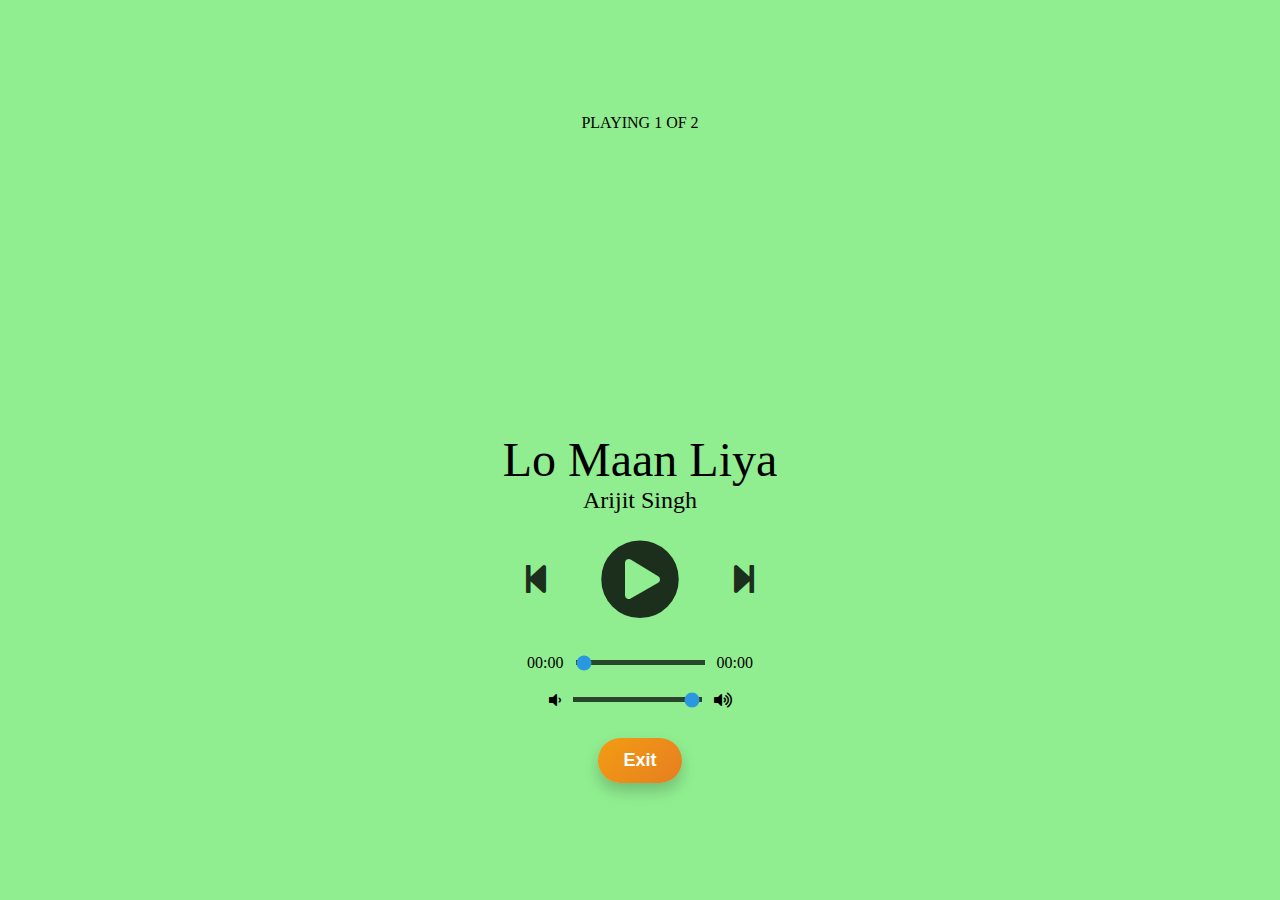
==== index.html @ 1a60ece5 "Add files via upload" ====
<!DOCTYPE html>
<html lang="en">
<head>
  <meta charset="UTF-8">
  <meta name="viewport" content="width=device-width, initial-scale=1.0">
  <title>Simple Music Player</title>
  <!-- Load FontAwesome icons -->
  <link rel="stylesheet" href="https://cdnjs.cloudflare.com/ajax/libs/font-awesome/5.13.0/css/all.min.css">
  <!-- Load the custom CSS style file -->
  <link rel="stylesheet" type="text/css" href="style.css">
</head>
<body>
  <div class="player">
    <div class="details">
      <div class="now-playing">PLAYING x OF y</div>
      <div class="track-art"></div>
      <div class="track-name">Track Name</div>
      <div class="track-artist">Track Artist</div>
    </div>
    <div class="buttons">
      <div class="prev-track" onclick="prevTrack()"><i class="fa fa-step-backward fa-2x"></i></div>
      <div class="playpause-track" onclick="playpauseTrack()"><i class="fa fa-play-circle fa-5x"></i></div>
      <div class="next-track" onclick="nextTrack()"><i class="fa fa-step-forward fa-2x"></i></div>
    </div>
    <div class="slider_container">
      <div class="current-time">00:00</div>
      <input type="range" min="1" max="100" value="0" class="seek_slider" onchange="seekTo()">
      <div class="total-duration">00:00</div>
    </div>
    <div class="slider_container">
      <i class="fa fa-volume-down"></i>
      <input type="range" min="1" max="100" value="99" class="volume_slider" onchange="setVolume()">
      <i class="fa fa-volume-up"></i>
    </div>
    <div class="exit">
      <button onclick="exitPlayer()">Exit</button>
    </div>
  </div>

  <script src="main.js"></script>
  <script>
    function exitPlayer() {
      window.location.href = "file:///C:/Users/patha/Downloads/js-music-player-master/end.html";
    }
  </script>
</body>
</html>
---- style.css ----
body {
  background-color: lightgreen;
  background-size: cover;
  background-position: center;
  background-repeat: no-repeat;
  transition: background-image 0.5s ease-in-out;
}

.player {
  height: 95vh;
  display: flex;
  align-items: center;
  flex-direction: column;
  justify-content: center;
}

.details {
  display: flex;
  align-items: center;
  flex-direction: column;
  justify-content: center;
  margin-top: 25px;
}

.track-art {
  margin: 25px;
  height: 250px;
  width: 250px;
  background-size: cover;
  border-radius: 15%;
}

.now-playing {
  font-size: 1rem;
}

.track-name {
  font-size: 3rem;
}

.track-artist {
  font-size: 1.5rem;
}

.buttons {
  display: flex;
  flex-direction: row;
  align-items: center;
}

.playpause-track, .prev-track, .next-track {
  padding: 25px;
  opacity: 0.8;
  transition: opacity 0.2s;
}

.playpause-track:hover, .prev-track:hover, .next-track:hover {
  opacity: 1.0;
}

.slider_container {
  width: 75%;
  max-width: 400px;
  display: flex;
  justify-content: center;
  align-items: center;
}

.seek_slider, .volume_slider {
  -webkit-appearance: none;
  -moz-appearance: none;
  appearance: none;
  height: 5px;
  background: black;
  opacity: 0.7;
  transition: opacity 0.2s;
}

.seek_slider::-webkit-slider-thumb, .volume_slider::-webkit-slider-thumb {
  width: 15px;
  height: 15px;
  background: white;
  cursor: pointer;
  border-radius: 50%;
}

.seek_slider:hover, .volume_slider:hover {
  opacity: 1.0;
}

.current-time, .total-duration {
  padding: 10px;
}

i.fa-volume-down, i.fa-volume-up {
  padding: 10px;
}

i.fa-play-circle, i.fa-pause-circle, i.fa-step-forward, i.fa-step-backward {
  cursor: pointer;
}

.exit {
  text-align: center;
  margin-top: 20px;
}

.exit button {
  padding: 12px 25px;
  font-size: 18px;
  font-weight: bold;
  background: linear-gradient(135deg, #f39c12, #e67e22);
  color: white;
  border: none;
  border-radius: 25px;
  cursor: pointer;
  transition: all 0.4s ease;
  box-shadow: 0 8px 15px rgba(0, 0, 0, 0.2);
}

.exit button:hover {
  background: linear-gradient(135deg, #e67e22, #d35400);
  transform: translateY(-5px);
  box-shadow: 0 15px 20px rgba(0, 0, 0, 0.3);
}

.exit button:active {
  transform: translateY(2px);
  box-shadow: 0 5px 10px rgba(0, 0, 0, 0.2);
}
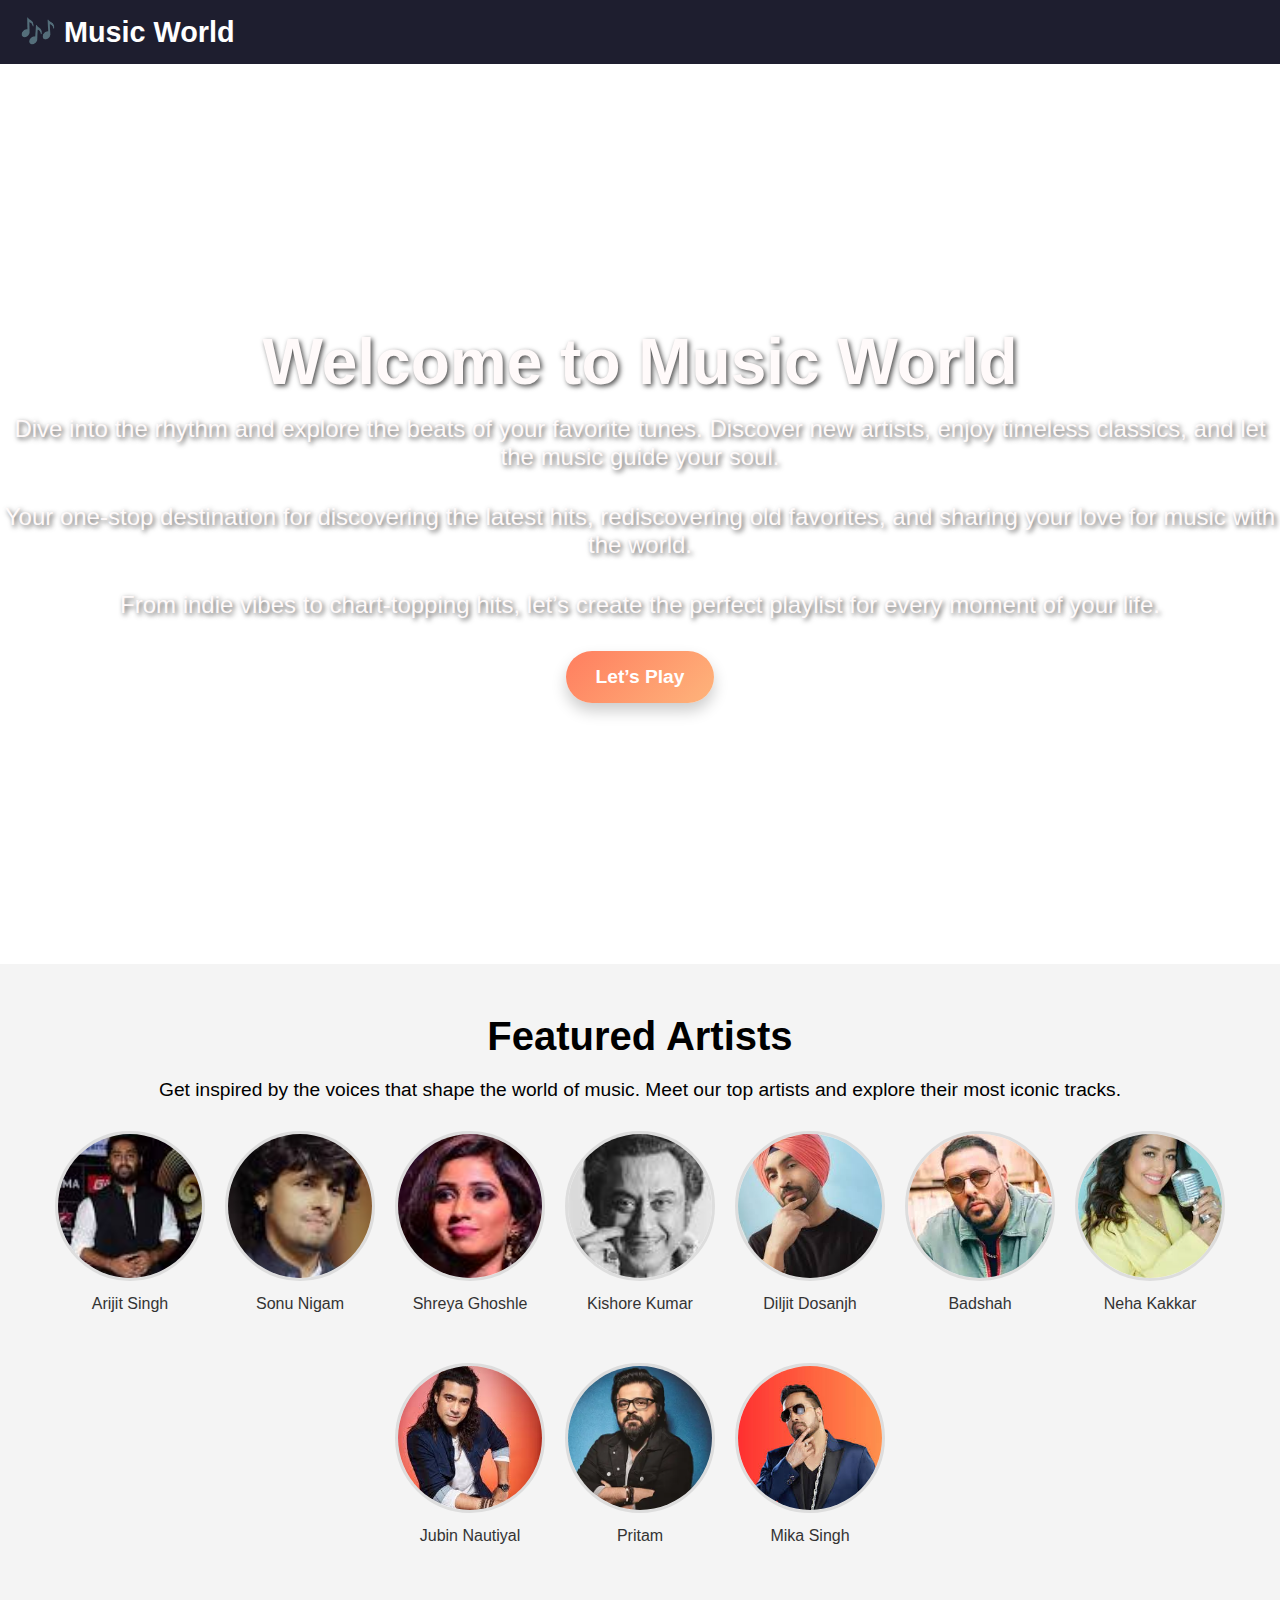
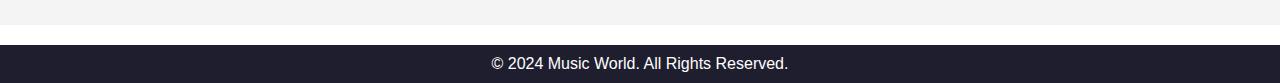
==== commit 5afe1b02: "Update and rename front.html to index.html" ====
--- a/index.html
+++ b/index.html
@@ -1,47 +1,88 @@
-<!DOCTYPE html>
-<html lang="en">
-<head>
-  <meta charset="UTF-8">
-  <meta name="viewport" content="width=device-width, initial-scale=1.0">
-  <title>Simple Music Player</title>
-  <!-- Load FontAwesome icons -->
-  <link rel="stylesheet" href="https://cdnjs.cloudflare.com/ajax/libs/font-awesome/5.13.0/css/all.min.css">
-  <!-- Load the custom CSS style file -->
-  <link rel="stylesheet" type="text/css" href="style.css">
-</head>
-<body>
-  <div class="player">
-    <div class="details">
-      <div class="now-playing">PLAYING x OF y</div>
-      <div class="track-art"></div>
-      <div class="track-name">Track Name</div>
-      <div class="track-artist">Track Artist</div>
-    </div>
-    <div class="buttons">
-      <div class="prev-track" onclick="prevTrack()"><i class="fa fa-step-backward fa-2x"></i></div>
-      <div class="playpause-track" onclick="playpauseTrack()"><i class="fa fa-play-circle fa-5x"></i></div>
-      <div class="next-track" onclick="nextTrack()"><i class="fa fa-step-forward fa-2x"></i></div>
-    </div>
-    <div class="slider_container">
-      <div class="current-time">00:00</div>
-      <input type="range" min="1" max="100" value="0" class="seek_slider" onchange="seekTo()">
-      <div class="total-duration">00:00</div>
-    </div>
-    <div class="slider_container">
-      <i class="fa fa-volume-down"></i>
-      <input type="range" min="1" max="100" value="99" class="volume_slider" onchange="setVolume()">
-      <i class="fa fa-volume-up"></i>
-    </div>
-    <div class="exit">
-      <button onclick="exitPlayer()">Exit</button>
-    </div>
-  </div>
-
-  <script src="main.js"></script>
-  <script>
-    function exitPlayer() {
-      window.location.href = "file:///C:/Users/patha/Downloads/js-music-player-master/end.html";
-    }
-  </script>
-</body>
-</html>
+<!DOCTYPE html>
+<html lang="en">
+<head>
+    <meta charset="UTF-8">
+    <meta name="viewport" content="width=device-width, initial-scale=1.0">
+    <title>Music World</title>
+    <link rel="stylesheet" href="front.css">
+</head>
+<body>
+    <header>
+        <nav>
+            <div class="logo">🎶 Music World</div>
+        </nav>
+    </header>
+
+    <main>
+        <!-- Welcome Section -->
+        <section class="welcome-section">
+            <h1>Welcome to Music World</h1>
+            <p>
+                Dive into the rhythm and explore the beats of your favorite tunes. 
+                Discover new artists, enjoy timeless classics, and let the music guide your soul.
+            </p>
+            <p>
+                Your one-stop destination for discovering the latest hits, rediscovering old favorites, and sharing your love for music with the world.
+            </p>
+            <p>
+                From indie vibes to chart-topping hits, let’s create the perfect playlist for every moment of your life.
+            </p>
+            <a href="file:///C:/Users/patha/Downloads/js-music-player-master/js-music-player-master/index.html" class="play-button">Let’s Play</a>
+        </section>
+
+        <!-- Artist Photos Section -->
+        <section class="artist-photos">
+            <h2>Featured Artists</h2>
+            <p>
+                Get inspired by the voices that shape the world of music. Meet our top artists and explore their most iconic tracks.
+            </p>
+            <div class="artist-gallery">
+                <div class="artist">
+                    <img src="[data-uri]" alt="Arijit Singh">
+                    <p>Arijit Singh</p>
+                </div>
+                <div class="artist">
+                    <img src="[data-uri]" alt="Sonu Nigam">
+                    <p>Sonu Nigam</p>
+                </div>
+                <div class="artist">
+                    <img src="[data-uri]" alt="Shreya Ghoshal">
+                    <p>Shreya Ghoshle</p>
+                </div>
+                <div class="artist">
+                    <img src="[data-uri]" alt="Kishore Kumar">
+                    <p>Kishore Kumar</p>
+                </div>
+                <div class="artist">
+                    <img src="[data-uri]" alt="artist 5">
+                    <p>Diljit Dosanjh</p>
+                </div>
+                <div class="artist">
+                    <img src="[data-uri]" alt="artist 6">
+                    <p>Badshah</p>
+                </div>
+                <div class="artist">
+                    <img src="[data-uri]" alt="artist 7">
+                    <p>Neha Kakkar</p>
+                </div>
+                <div class="artist">
+                    <img src="[data-uri]" alt="artist 8">
+                    <p>Jubin Nautiyal</p>
+                </div>
+                <div class="artist">
+                    <img src="[data-uri]" alt="artist 9">
+                    <p>Pritam</p>
+                </div>
+                <div class="artist">
+                    <img src="[data-uri]" alt="artist 10">
+                    <p>Mika Singh</p>
+                </div>
+            </div>
+        </section>
+    </main>
+
+    <footer>
+        <p>&copy; 2024 Music World. All Rights Reserved.</p>
+    </footer>
+</body>
+</html>
--- a/front.css
+++ b/front.css
@@ -0,0 +1,120 @@
+/* General Reset */
+* {
+    margin: 0;
+    padding: 0;
+    box-sizing: border-box;
+    font-family: Arial, sans-serif;
+}
+
+/* Header */
+header {
+    background-color: #1e1e2f;
+    color: white;
+    padding: 15px 20px;
+}
+header .logo {
+    font-size: 1.8em;
+    font-weight: bold;
+}
+
+.welcome-section {
+    position: relative;
+    width: 100%;
+    height: 100vh; /* Full viewport height */
+    display: flex;
+    flex-direction: column;
+    justify-content: center;
+    align-items: center;
+    text-align: center;
+    color: rgb(255, 250, 250);
+    background: url('https://images.pexels.com/photos/3721941/pexels-photo-3721941.jpeg?auto=compress&cs=tinysrgb&w=600') no-repeat center center/cover;
+    /* Remove blur effect */
+    filter: none; /* Remove any blur filter */
+    background-size: cover;
+  }
+  
+  .welcome-section h1 {
+    font-size: 4rem;
+    margin-bottom: 1rem;
+    text-shadow: 2px 2px 5px rgba(0, 0, 0, 0.7);
+  }
+  
+  .welcome-section p {
+    font-size: 1.5rem;
+    margin-bottom: 2rem;
+    text-shadow: 2px 2px 5px rgba(0, 0, 0, 0.7);
+  }
+  
+  .play-button {
+    display: inline-block;
+    padding: 15px 30px;
+    font-size: 1.2rem;
+    font-weight: bold;
+    color: white;
+    background: linear-gradient(135deg, #ff7e5f, #feb47b);
+    border: none;
+    border-radius: 50px;
+    cursor: pointer;
+    text-decoration: none;
+    box-shadow: 0 8px 15px rgba(0, 0, 0, 0.2);
+    transition: all 0.3s ease;
+  }
+  
+  .play-button:hover {
+    background: linear-gradient(135deg, #feb47b, #ff7e5f);
+    transform: scale(1.1);
+    box-shadow: 0 15px 20px rgba(0, 0, 0, 0.3);
+  }
+  
+
+/* Artist Photos Section */
+.artist-photos {
+    text-align: center;
+    padding: 50px 20px;
+    background-color: #f4f4f4;
+}
+.artist-photos h2 {
+    font-size: 2.5em;
+    margin-bottom: 20px;
+}
+.artist-photos p {
+    font-size: 1.2em;
+    margin-bottom: 30px;
+}
+.artist-gallery {
+    display: flex; /* Use Flexbox to align items horizontally */
+    justify-content: center; /* Center items horizontally */
+    gap: 20px; /* Add spacing between items */
+    flex-wrap: wrap; /* Ensure items wrap to the next line if needed */
+}
+.artist {
+    text-align: center;
+    width: 150px;
+}
+.artist img {
+    width: 150px; /* Set a fixed width */
+    height: 150px; /* Set a fixed height */
+    object-fit: cover; /* Ensures the image scales proportionally and fits within the bounds */
+    border-radius: 50%; /* Makes the image round */
+    border: 3px solid #ddd; /* Adds a border around the image */
+    transition: transform 0.3s, border-color 0.3s; /* Smooth hover effect */
+}
+.artist img:hover {
+    transform: scale(1.1); /* Zoom effect on hover */
+    border-color: #f39c12; /* Change border color on hover */
+}
+
+.artist p {
+    margin-top: 10px;
+    font-size: 1em;
+    color: #333;
+}
+
+/* Footer */
+footer {
+    text-align: center;
+    background-color: #1e1e2f;
+    color: white;
+    padding: 10px 0;
+    margin-top: 20px;
+}